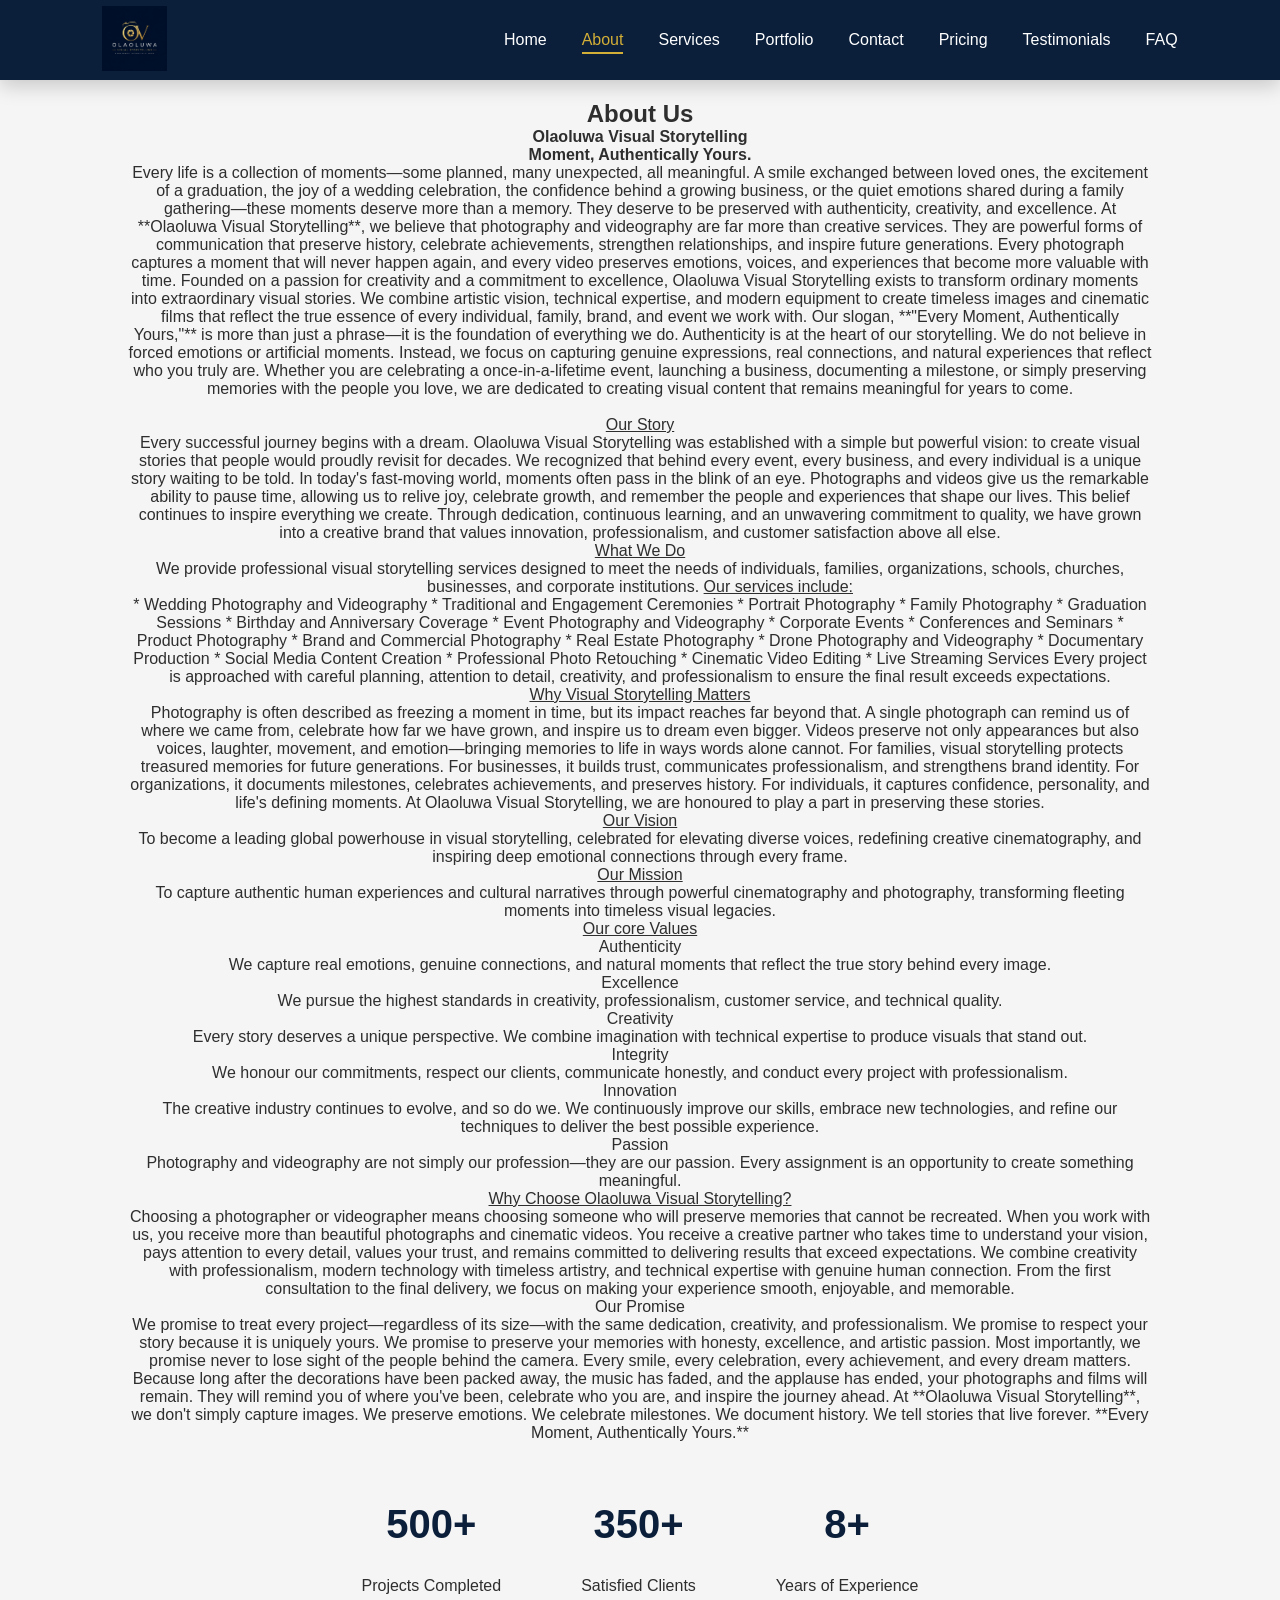
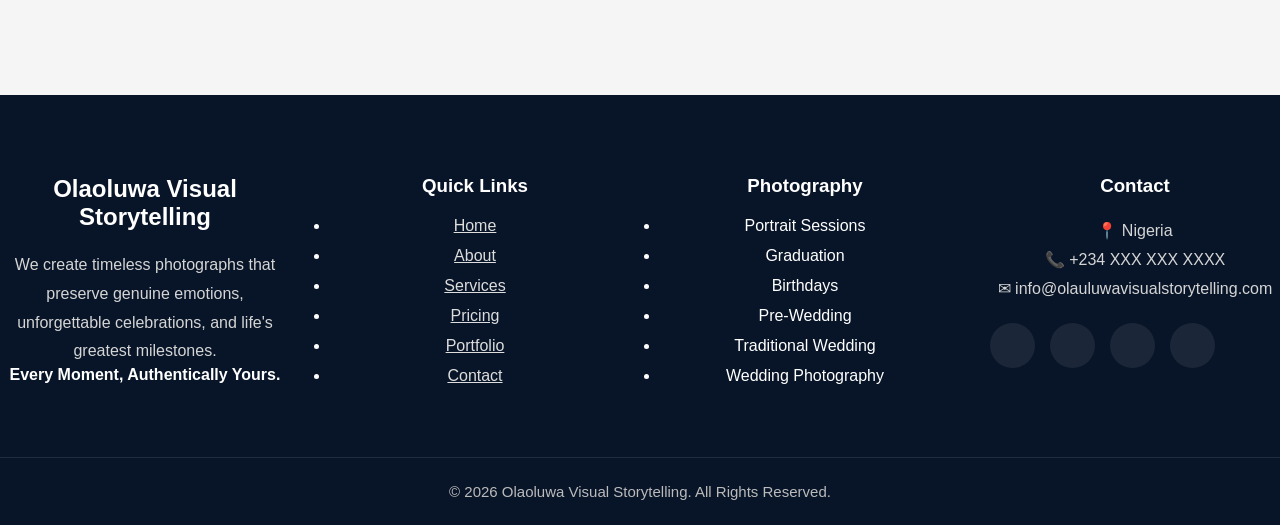
==== about.html @ 1d3e7df7 "Initial commit" ====
<!DOCTYPE html>
<html lang="en">
<head>
    <meta charset="UTF-8">
    <meta name="viewport" content="width=device-width, initial-scale=1.0">
    <link rel="stylesheet" href="style.css">

<script src="script.js" defer></script>
    <title>Document</title>
</head>
<body>
<header>
    <nav class="navbar">

        <a href="index.html" class="logo">
            <img src="Gallery/Olaoluwa Visual Stroytelling Logo.png" alt="Olaoluwa Visual Storytelling">
        </a>

        <ul class="nav-menu">
            <li><a href="index.html" >Home</a></li>
            <li><a href="about.html" class="active">About</a></li>
            <li><a href="services.html">Services</a></li>
            <li><a href="portfolio.html">Portfolio</a></li>
            <li><a href="contact.html">Contact</a></li>
            <li><a href="pricing.html">Pricing</a></li>
<li><a href="testimonials.html">Testimonials</a></li>
<li><a href="faq.html">FAQ</a></li>
        </ul>

        <div class="hamburger">
            <span></span>
            <span></span>
            <span></span>
        </div>

    </nav>
</header>
<section class="section">

<h1>About Us</h1>

<p>
<strong>Olaoluwa Visual Storytelling</strong><br>

<strong> Moment, Authentically Yours.</strong><br>

Every life is a collection of moments—some planned, many unexpected, all meaningful. A smile exchanged between loved ones, the excitement of a graduation, the joy of a wedding celebration, the confidence behind a growing business, or the quiet emotions shared during a family gathering—these moments deserve more than a memory. They deserve to be preserved with authenticity, creativity, and excellence.

At **Olaoluwa Visual Storytelling**, we believe that photography and videography are far more than creative services. They are powerful forms of communication that preserve history, celebrate achievements, strengthen relationships, and inspire future generations. Every photograph captures a moment that will never happen again, and every video preserves emotions, voices, and experiences that become more valuable with time.

Founded on a passion for creativity and a commitment to excellence, Olaoluwa Visual Storytelling exists to transform ordinary moments into extraordinary visual stories. We combine artistic vision, technical expertise, and modern equipment to create timeless images and cinematic films that reflect the true essence of every individual, family, brand, and event we work with.

Our slogan, **"Every Moment, Authentically Yours,"** is more than just a phrase—it is the foundation of everything we do. Authenticity is at the heart of our storytelling. We do not believe in forced emotions or artificial moments. Instead, we focus on capturing genuine expressions, real connections, and natural experiences that reflect who you truly are.

Whether you are celebrating a once-in-a-lifetime event, launching a business, documenting a milestone, or simply preserving memories with the people you love, we are dedicated to creating visual content that remains meaningful for years to come.<br>
<br>
<bold><u>Our Story</u></bold><br>

Every successful journey begins with a dream.

Olaoluwa Visual Storytelling was established with a simple but powerful vision: to create visual stories that people would proudly revisit for decades. We recognized that behind every event, every business, and every individual is a unique story waiting to be told.

In today's fast-moving world, moments often pass in the blink of an eye. Photographs and videos give us the remarkable ability to pause time, allowing us to relive joy, celebrate growth, and remember the people and experiences that shape our lives.

This belief continues to inspire everything we create.

Through dedication, continuous learning, and an unwavering commitment to quality, we have grown into a creative brand that values innovation, professionalism, and customer satisfaction above all else.
<br>

<bold><u>What We Do</u></bold><br>

We provide professional visual storytelling services designed to meet the needs of individuals, families, organizations, schools, churches, businesses, and corporate institutions.

<u>Our services include:</u><br>

* Wedding Photography and Videography
* Traditional and Engagement Ceremonies
* Portrait Photography
* Family Photography
* Graduation Sessions
* Birthday and Anniversary Coverage
* Event Photography and Videography
* Corporate Events
* Conferences and Seminars
* Product Photography
* Brand and Commercial Photography
* Real Estate Photography
* Drone Photography and Videography
* Documentary Production
* Social Media Content Creation
* Professional Photo Retouching
* Cinematic Video Editing
* Live Streaming Services

Every project is approached with careful planning, attention to detail, creativity, and professionalism to ensure the final result exceeds expectations.
<br>

<bold><u> Why Visual Storytelling Matters</u></bold><br>

Photography is often described as freezing a moment in time, but its impact reaches far beyond that.

A single photograph can remind us of where we came from, celebrate how far we have grown, and inspire us to dream even bigger. Videos preserve not only appearances but also voices, laughter, movement, and emotion—bringing memories to life in ways words alone cannot.

For families, visual storytelling protects treasured memories for future generations.

For businesses, it builds trust, communicates professionalism, and strengthens brand identity.

For organizations, it documents milestones, celebrates achievements, and preserves history.

For individuals, it captures confidence, personality, and life's defining moments.

At Olaoluwa Visual Storytelling, we are honoured to play a part in preserving these stories.
<br>

<bold><u> Our Vision</u></bold><br>

To become a leading global powerhouse in visual storytelling, celebrated for elevating diverse voices, redefining creative cinematography, and inspiring deep emotional connections through every frame.
<br>
<bold><u> Our Mission</u></bold><br>

To capture authentic human experiences and cultural narratives through powerful cinematography and photography, transforming fleeting moments into timeless visual legacies.
<br>
<bold><u>Our core Values</u></bold><br>

Authenticity<br>

We capture real emotions, genuine connections, and natural moments that reflect the true story behind every image.
<br>
Excellence
<br>
We pursue the highest standards in creativity, professionalism, customer service, and technical quality.
<br>
Creativity
<br>
Every story deserves a unique perspective. We combine imagination with technical expertise to produce visuals that stand out.
<br>
Integrity
<br>
We honour our commitments, respect our clients, communicate honestly, and conduct every project with professionalism.
<br>
Innovation
<br>
The creative industry continues to evolve, and so do we. We continuously improve our skills, embrace new technologies, and refine our techniques to deliver the best possible experience.
<br>
Passion
<br>
Photography and videography are not simply our profession—they are our passion. Every assignment is an opportunity to create something meaningful.
<br>


<bold><u>Why Choose Olaoluwa Visual Storytelling?</u></bold><br>

Choosing a photographer or videographer means choosing someone who will preserve memories that cannot be recreated.

When you work with us, you receive more than beautiful photographs and cinematic videos.

You receive a creative partner who takes time to understand your vision, pays attention to every detail, values your trust, and remains committed to delivering results that exceed expectations.

We combine creativity with professionalism, modern technology with timeless artistry, and technical expertise with genuine human connection.

From the first consultation to the final delivery, we focus on making your experience smooth, enjoyable, and memorable.
<br>

<bold>Our Promise</bold><br>

We promise to treat every project—regardless of its size—with the same dedication, creativity, and professionalism.

We promise to respect your story because it is uniquely yours.

We promise to preserve your memories with honesty, excellence, and artistic passion.

Most importantly, we promise never to lose sight of the people behind the camera. Every smile, every celebration, every achievement, and every dream matters.

Because long after the decorations have been packed away, the music has faded, and the applause has ended, your photographs and films will remain.

They will remind you of where you've been, celebrate who you are, and inspire the journey ahead.

At **Olaoluwa Visual Storytelling**, we don't simply capture images.

We preserve emotions.

We celebrate milestones.

We document history.

We tell stories that live forever.

**Every Moment, Authentically Yours.**
</p>

<div class="stats">

<div>
<h2>500+</h2>
<p>Projects Completed</p>
</div>

<div>
<h2>350+</h2>
<p>Satisfied Clients</p>
</div>

<div>
<h2>8+</h2>
<p>Years of Experience</p>
</div>

</div>
</section>
<footer>

        <div class="container footer-grid">

            <div class="footer-about">

                <h2>Olaoluwa Visual Storytelling</h2>

                <p>

                    We create timeless photographs that preserve genuine
                    emotions, unforgettable celebrations, and life's
                    greatest milestones.

                </p>

                <h4>
                    Every Moment, Authentically Yours.
                </h4>

            </div>





            <div class="footer-links">

                <h3>Quick Links</h3>

                <ul>

                    <li><a href="index.html">Home</a></li>

                    <li><a href="about.html">About</a></li>

                    <li><a href="services.html">Services</a></li>

                    <li><a href="pricing.html">Pricing</a></li>

                    <li><a href="portfolio.html">Portfolio</a></li>

                    <li><a href="contact.html">Contact</a></li>

                </ul>

            </div>





            <div class="footer-services">

                <h3>Photography</h3>

                <ul>

                    <li>Portrait Sessions</li>

                    <li>Graduation</li>

                    <li>Birthdays</li>

                    <li>Pre-Wedding</li>

                    <li>Traditional Wedding</li>

                    <li>Wedding Photography</li>

                </ul>

            </div>





            <div class="footer-contact">

                <h3>Contact</h3>

                <p>📍 Nigeria</p>

                <p>📞 +234 XXX XXX XXXX</p>

                <p>✉ info@olauluwavisualstorytelling.com</p>

                <div class="social-icons">

                    <a href="#">
                        <i class="fab fa-facebook-f"></i>
                    </a>

                    <a href="#">
                        <i class="fab fa-instagram"></i>
                    </a>

                    <a href="#">
                        <i class="fab fa-x-twitter"></i>
                    </a>

                    <a href="#">
                        <i class="fab fa-youtube"></i>
                    </a>

                </div>

            </div>

        </div>





        <div class="copyright">

            <p>

                © 2026 Olaoluwa Visual Storytelling.
                All Rights Reserved.

            </p>

        </div>

    </footer>

</body>
</html>
---- style.css ----
*{
margin:0;
padding:0;
box-sizing:border-box;
font-family:'Poppins',sans-serif;
}

html{
scroll-behavior:smooth;
}

body{
background:#F5F5F5;
color:#2E2E2E;
}

.navbar{
    position:fixed;
    top:0;
    left:0;
    width:100%;
    height:80px;
    background:#0B1F3A;
    display:flex;
    justify-content:space-between;
    align-items:center;
    padding:0 8%;
    z-index:1000;
    box-shadow:0 5px 20px rgba(0,0,0,.2);
}
.pricing-categories{

    padding:100px 0;

    background:#F5F5F5;

}

.category-grid{

    display:grid;

    grid-template-columns:repeat(auto-fit,minmax(320px,1fr));

    gap:35px;

}

.category-card{

    background:#fff;

    border-radius:15px;

    overflow:hidden;

    box-shadow:0 10px 30px rgba(0,0,0,.08);

    transition:.4s;

    text-align:center;

}

.category-card:hover{

    transform:translateY(-10px);

}

.category-card img{

    width:100%;

    height:250px;

    object-fit:cover;

}

.category-card h3{

    margin:25px 0 15px;

    color:#0B1F3A;

    font-size:28px;

}

.category-card p{

    padding:0 25px;

    color:#666;

    line-height:1.8;

}

.category-card .btn{

    display:inline-block;

    margin:30px 0;

    padding:14px 35px;

    background:#D4AF37;

    color:#0B1F3A;

    border-radius:40px;

    text-decoration:none;

    font-weight:600;

    transition:.3s;

}

.category-card .btn:hover{

    background:#0B1F3A;

    color:#fff;

}

.logo img{
    height:60px;
}

.nav-menu{
    display:flex;
    list-style:none;
    gap:35px;
}

.nav-menu li{
    list-style:none;
}

.nav-menu a{
    color:#fff;
    text-decoration:none;
    font-size:16px;
    font-weight:500;
    transition:.3s;
    position:relative;
}

.nav-menu a:hover,
.nav-menu a.active{
    color:#D4AF37;
}

.nav-menu a::after{
    content:"";
    position:absolute;
    left:0;
    bottom:-6px;
    width:0;
    height:2px;
    background:#D4AF37;
    transition:.3s;
}

.nav-menu a:hover::after,
.nav-menu a.active::after{
    width:100%;
}

/* Hamburger */

.hamburger{
    display:none;
    flex-direction:column;
    cursor:pointer;
}

.hamburger span{
    width:28px;
    height:3px;
    background:#fff;
    margin:4px;
    transition:.3s;
}


@media(max-width:768px){

.navbar{
    padding:0 20px;
}

.hamburger{
    display:flex;
}

.nav-menu{
    position:absolute;
    top:80px;
    left:-100%;
    width:100%;
    background:#0B1F3A;
    flex-direction:column;
    text-align:center;
    transition:.4s;
    gap:0;
}

.nav-menu li{
    padding:20px 0;
    border-top:1px solid rgba(255,255,255,.1);
}

.nav-menu.active{
    left:0;
}

}
.logo img{
height:65px;
}

.nav-links{
display:flex;
list-style:none;
}

.nav-links li{
margin-left:30px;
}

.nav-links a{
color:white;
text-decoration:none;
font-weight:500;
transition:.4s;
}

.nav-links a:hover{
color:#D4AF37;
}

.hero{
height:100vh;
background:url(images/hero.jpg) center/cover;
display:flex;
justify-content:center;
align-items:center;
position:relative;
}

.overlay{
position:absolute;
width:100%;
height:100%;
background:rgba(11,31,58,.75);
}

.hero-content{
position:relative;
text-align:center;
color:white;
}

.hero h1{
font-size:65px;
margin:20px 0;
}

.hero p{
font-size:22px;
margin-bottom:35px;
color:#E8C766;
}

.btn{
padding:15px 35px;
background:#D4AF37;
color:#0B1F3A;
text-decoration:none;
font-weight:bold;
border-radius:50px;
transition:.4s;
}

.btn:hover{
background:#E8C766;
}

.section{
padding:100px 10%;
text-align:center;
}

.section h2{
font-size:40px;
color:#0B1F3A;
margin-bottom:30px;
}

.stats{
display:flex;
justify-content:center;
gap:80px;
margin-top:60px;
}

.counter{
font-size:55px;
color:#D4AF37;
}

.cards{
display:grid;
grid-template-columns:repeat(auto-fit,minmax(250px,1fr));
gap:30px;
margin-top:50px;
}

.card{
background:white;
padding:40px;
border-radius:12px;
box-shadow:0 5px 15px rgba(0,0,0,.1);
transition:.4s;
}

.card:hover{
transform:translateY(-10px);
}

.card i{
font-size:50px;
color:#D4AF37;
margin-bottom:20px;
}

.gallery{
display:grid;
grid-template-columns:repeat(auto-fit,minmax(280px,1fr));
gap:20px;
margin-top:50px;
}

.gallery img{
width:100%;
height:300px;
object-fit:cover;
border-radius:12px;
transition:.5s;
}

.gallery img:hover{
transform:scale(1.05);
}

.testimonial-box{
background:white;
padding:40px;
border-left:8px solid #D4AF37;
max-width:700px;
margin:auto;
}

form{
display:flex;
flex-direction:column;
gap:20px;
max-width:700px;
margin:auto;
}

input,textarea{
padding:15px;
border:none;
border-radius:8px;
}

button{
padding:15px;
background:#0B1F3A;
color:white;
border:none;
cursor:pointer;
font-size:18px;
}

button:hover{
background:#D4AF37;
color:#0B1F3A;
}

footer{
background:#111111;
color:white;
padding:30px;
text-align:center;
}

.menu-btn{
display:none;
color:white;
font-size:30px;
}

@media(max-width:768px){

.nav-links{
display:none;
}

.menu-btn{
display:block;
}

.hero h1{
font-size:38px;
}

.stats{
flex-direction:column;
gap:30px;
}

}
footer{

    background:#081528;
    color:#fff;
    padding:80px 0 0;

}

.footer-grid{

    display:grid;
    grid-template-columns:repeat(auto-fit,minmax(250px,1fr));
    gap:40px;

}

.footer-grid h2,
.footer-grid h3{

    color:var(--gold);
    margin-bottom:20px;

}

.footer-grid p{

    color:#d5d5d5;
    line-height:1.8;

}

.footer-grid ul{

    padding:0;

}

.footer-grid ul li{

    margin-bottom:12px;

}

.footer-grid ul li a{

    color:#ddd;
    transition:.3s;

}

.footer-grid ul li a:hover{

    color:var(--gold);
    padding-left:8px;

}

.social-icons{

    display:flex;
    gap:15px;
    margin-top:20px;

}

.social-icons a{

    width:45px;
    height:45px;
    border-radius:50%;
    background:rgba(255,255,255,.08);
    display:flex;
    justify-content:center;
    align-items:center;
    color:#fff;
    font-size:18px;
    transition:.3s;

}

.social-icons a:hover{

    background:var(--gold);
    color:var(--navy);
    transform:translateY(-5px);

}

/*=========================================
    COPYRIGHT
==========================================*/

.copyright{

    margin-top:60px;
    padding:25px;
    text-align:center;
    border-top:1px solid rgba(255,255,255,.1);

}

.copyright p{

    color:#bbb;
    font-size:15px;

}

/*=========================================
    FADE ANIMATION
==========================================*/

@keyframes fadeUp{

    from{

        opacity:0;
        transform:translateY(40px);

    }

    to{

        opacity:1;
        transform:translateY(0);

    }

}

.photo-hero,
.intro,
.pricing-section,
.newsletter,
.cta{

    animation:fadeUp .8s ease;

}

/*=========================================
    RESPONSIVE
==========================================*/

@media(max-width:992px){

.hero-content h1{

    font-size:52px;

}

.section-title h2,
.intro h2{

    font-size:34px;

}

.newsletter-content{

    text-align:center;
    justify-content:center;

}

}

@media(max-width:768px){

.photo-hero{

    height:70vh;
    background-attachment:scroll;

}

.hero-content h1{

    font-size:40px;

}

.hero-content p{

    font-size:18px;

}

.section-title h2,
.intro h2{

    font-size:30px;

}

.pricing-grid{

    grid-template-columns:1fr;

}

.featured{

    transform:none;

}

.featured:hover{

    transform:translateY(-10px);

}

.newsletter-form{

    flex-direction:column;
    align-items:center;

}

.newsletter-form input{

    width:100%;

}

.newsletter-form button{

    width:100%;

}

.footer-grid{

    text-align:center;

}

.social-icons{

    justify-content:center;

}

.cta h2{

    font-size:34px;

}

}

@media(max-width:480px){

.hero-content h1{

    font-size:32px;

}

.hero-content p{

    font-size:16px;

}

.hero-btn{

    padding:14px 30px;
    font-size:15px;

}

.pricing-card{

    padding:30px 20px;

}

.pricing-card h1{

    font-size:40px;

}

.pricing-card h3{

    font-size:24px;

}

.newsletter-content h2{

    font-size:30px;

}

}
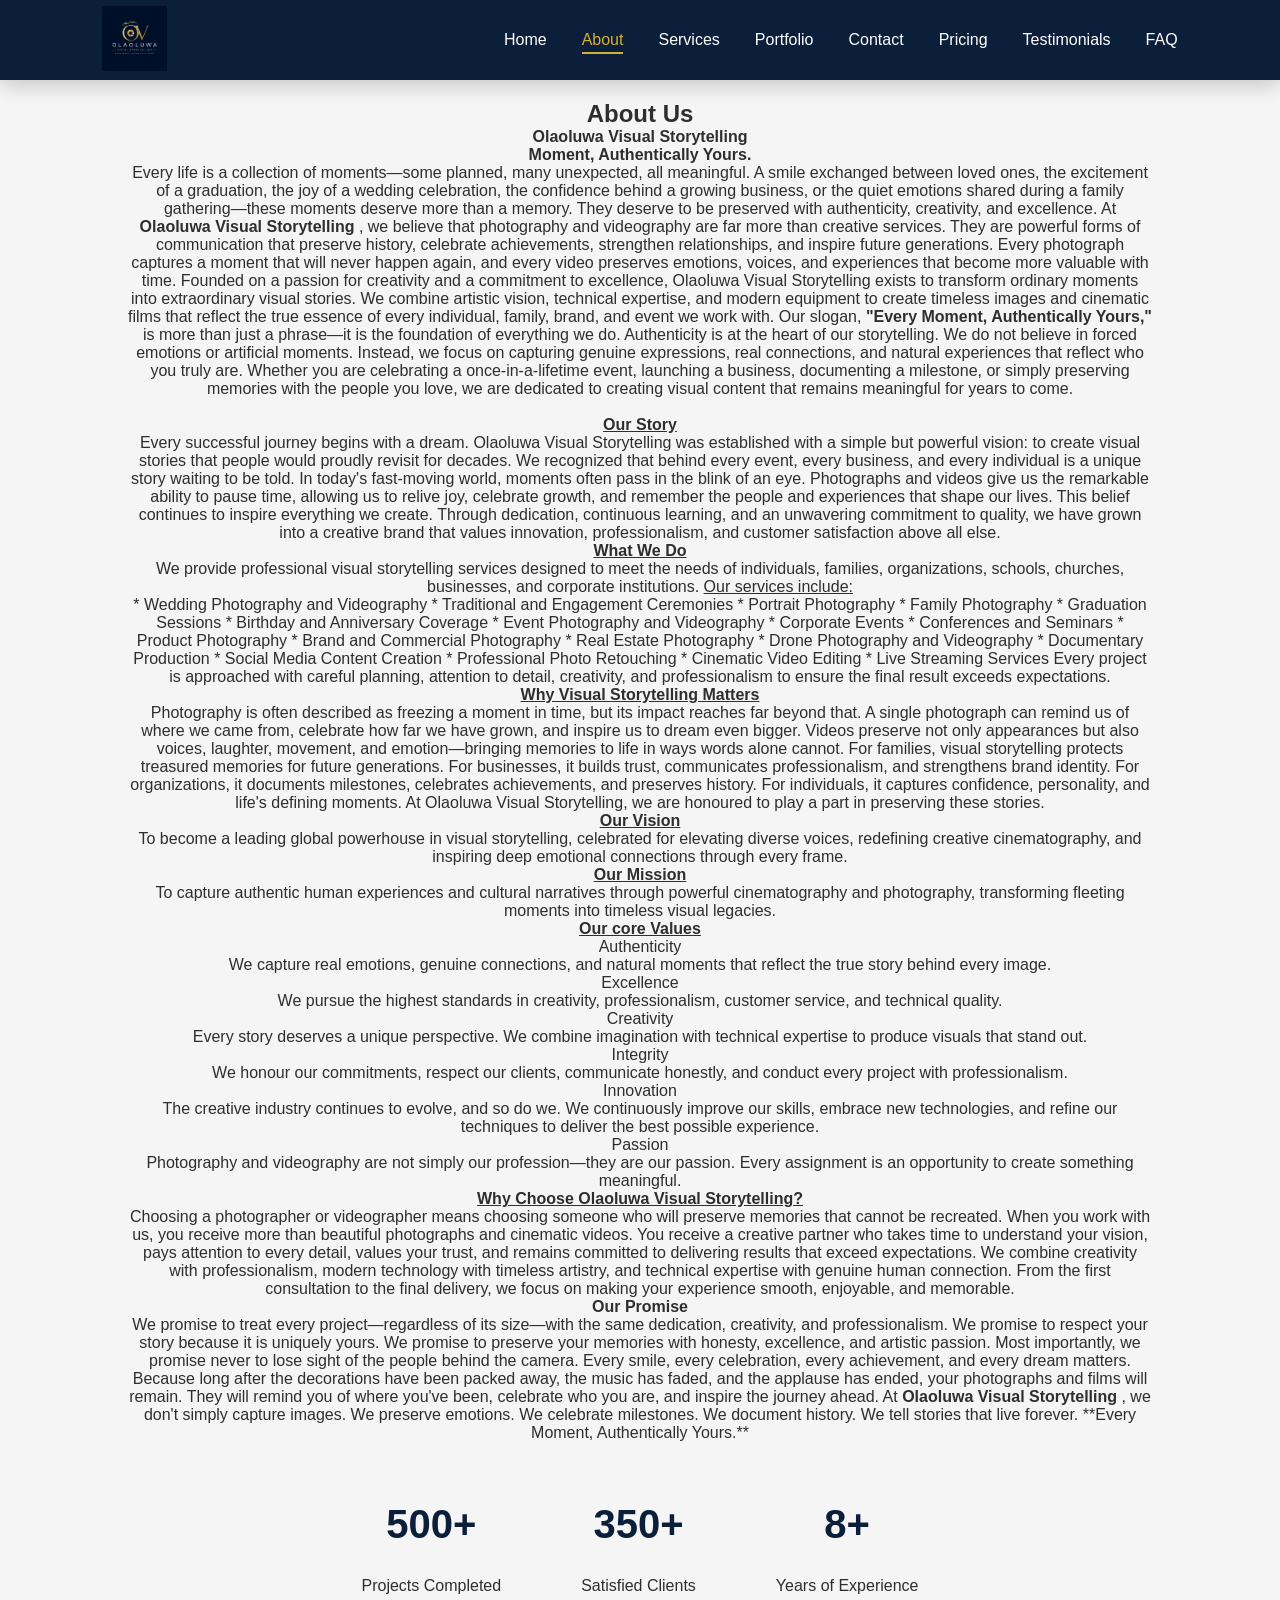
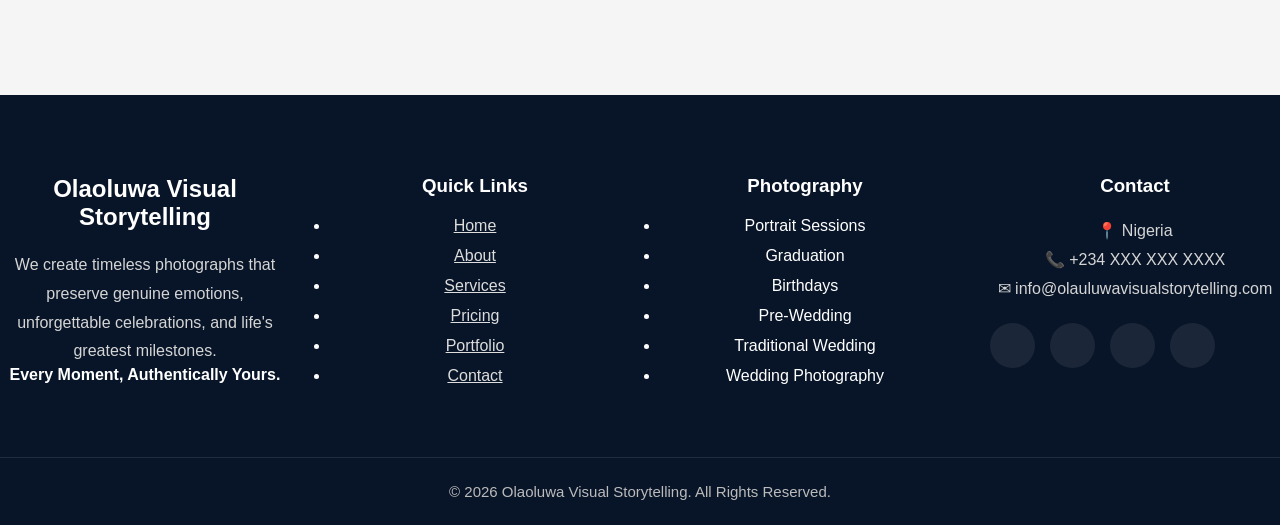
==== commit 1089edd2: "Update about.html" ====
--- a/about.html
+++ b/about.html
@@ -1,62 +1,112 @@
 <!DOCTYPE html>
 <html lang="en">
-<head>
-    <meta charset="UTF-8">
-    <meta name="viewport" content="width=device-width, initial-scale=1.0">
-    <link rel="stylesheet" href="style.css">
-
-<script src="script.js" defer></script>
-    <title>Document</title>
-</head>
-<body>
-<header>
-    <nav class="navbar">
-
-        <a href="index.html" class="logo">
-            <img src="Gallery/Olaoluwa Visual Stroytelling Logo.png" alt="Olaoluwa Visual Storytelling">
-        </a>
-
-        <ul class="nav-menu">
-            <li><a href="index.html" >Home</a></li>
-            <li><a href="about.html" class="active">About</a></li>
-            <li><a href="services.html">Services</a></li>
-            <li><a href="portfolio.html">Portfolio</a></li>
-            <li><a href="contact.html">Contact</a></li>
-            <li><a href="pricing.html">Pricing</a></li>
-<li><a href="testimonials.html">Testimonials</a></li>
-<li><a href="faq.html">FAQ</a></li>
-        </ul>
-
-        <div class="hamburger">
-            <span></span>
-            <span></span>
-            <span></span>
-        </div>
-
-    </nav>
-</header>
-<section class="section">
-
-<h1>About Us</h1>
-
-<p>
-<strong>Olaoluwa Visual Storytelling</strong><br>
-
-<strong> Moment, Authentically Yours.</strong><br>
-
-Every life is a collection of moments—some planned, many unexpected, all meaningful. A smile exchanged between loved ones, the excitement of a graduation, the joy of a wedding celebration, the confidence behind a growing business, or the quiet emotions shared during a family gathering—these moments deserve more than a memory. They deserve to be preserved with authenticity, creativity, and excellence.
-
-At **Olaoluwa Visual Storytelling**, we believe that photography and videography are far more than creative services. They are powerful forms of communication that preserve history, celebrate achievements, strengthen relationships, and inspire future generations. Every photograph captures a moment that will never happen again, and every video preserves emotions, voices, and experiences that become more valuable with time.
+ <head>
+  <meta charset="utf-8"/>
+  <meta content="width=device-width, initial-scale=1.0" name="viewport"/>
+  <link href="style.css" rel="stylesheet"/>
+  <script defer="" src="script.js">
+  </script>
+  <title>
+   About | Olaoluwa Visual Storytelling
+  </title>
+ </head>
+ <body>
+  <header>
+   <nav class="navbar">
+    <a class="logo" href="index.html">
+     <img alt="Olaoluwa Visual Storytelling" src="Gallery/Olaoluwa Visual Stroytelling Logo.png"/>
+    </a>
+    <ul class="nav-menu">
+     <li>
+      <a href="index.html">
+       Home
+      </a>
+     </li>
+     <li>
+      <a class="active" href="about.html">
+       About
+      </a>
+     </li>
+     <li>
+      <a href="services.html">
+       Services
+      </a>
+     </li>
+     <li>
+      <a href="portfolio.html">
+       Portfolio
+      </a>
+     </li>
+     <li>
+      <a href="contact.html">
+       Contact
+      </a>
+     </li>
+     <li>
+      <a href="pricing.html">
+       Pricing
+      </a>
+     </li>
+     <li>
+      <a href="testimonials.html">
+       Testimonials
+      </a>
+     </li>
+     <li>
+      <a href="faq.html">
+       FAQ
+      </a>
+     </li>
+    </ul>
+    <div class="hamburger">
+     <span>
+     </span>
+     <span>
+     </span>
+     <span>
+     </span>
+    </div>
+   </nav>
+  </header>
+  <section class="section">
+   <h1>
+    About Us
+   </h1>
+   <p>
+    <strong>
+     Olaoluwa Visual Storytelling
+    </strong>
+    <br/>
+    <strong>
+     Moment, Authentically Yours.
+    </strong>
+    <br/>
+    Every life is a collection of moments&mdash;some planned, many unexpected, all meaningful. A smile exchanged between loved ones, the excitement of a graduation, the joy of a wedding celebration, the confidence behind a growing business, or the quiet emotions shared during a family gathering&mdash;these moments deserve more than a memory. They deserve to be preserved with authenticity, creativity, and excellence.
+
+At
+    <strong>
+     Olaoluwa Visual Storytelling
+    </strong>
+    , we believe that photography and videography are far more than creative services. They are powerful forms of communication that preserve history, celebrate achievements, strengthen relationships, and inspire future generations. Every photograph captures a moment that will never happen again, and every video preserves emotions, voices, and experiences that become more valuable with time.
 
 Founded on a passion for creativity and a commitment to excellence, Olaoluwa Visual Storytelling exists to transform ordinary moments into extraordinary visual stories. We combine artistic vision, technical expertise, and modern equipment to create timeless images and cinematic films that reflect the true essence of every individual, family, brand, and event we work with.
 
-Our slogan, **"Every Moment, Authentically Yours,"** is more than just a phrase—it is the foundation of everything we do. Authenticity is at the heart of our storytelling. We do not believe in forced emotions or artificial moments. Instead, we focus on capturing genuine expressions, real connections, and natural experiences that reflect who you truly are.
-
-Whether you are celebrating a once-in-a-lifetime event, launching a business, documenting a milestone, or simply preserving memories with the people you love, we are dedicated to creating visual content that remains meaningful for years to come.<br>
-<br>
-<bold><u>Our Story</u></bold><br>
-
-Every successful journey begins with a dream.
+Our slogan,
+    <strong>
+     "Every Moment, Authentically Yours,"
+    </strong>
+    is more than just a phrase&mdash;it is the foundation of everything we do. Authenticity is at the heart of our storytelling. We do not believe in forced emotions or artificial moments. Instead, we focus on capturing genuine expressions, real connections, and natural experiences that reflect who you truly are.
+
+Whether you are celebrating a once-in-a-lifetime event, launching a business, documenting a milestone, or simply preserving memories with the people you love, we are dedicated to creating visual content that remains meaningful for years to come.
+    <br/>
+    <br/>
+    <strong>
+     <u>
+      Our Story
+     </u>
+    </strong>
+    <br/>
+    Every successful journey begins with a dream.
 
 Olaoluwa Visual Storytelling was established with a simple but powerful vision: to create visual stories that people would proudly revisit for decades. We recognized that behind every event, every business, and every individual is a unique story waiting to be told.
 
@@ -65,15 +115,19 @@
 This belief continues to inspire everything we create.
 
 Through dedication, continuous learning, and an unwavering commitment to quality, we have grown into a creative brand that values innovation, professionalism, and customer satisfaction above all else.
-<br>
-
-<bold><u>What We Do</u></bold><br>
-
-We provide professional visual storytelling services designed to meet the needs of individuals, families, organizations, schools, churches, businesses, and corporate institutions.
-
-<u>Our services include:</u><br>
-
-* Wedding Photography and Videography
+    <br/>
+    <strong>
+     <u>
+      What We Do
+     </u>
+    </strong>
+    <br/>
+    We provide professional visual storytelling services designed to meet the needs of individuals, families, organizations, schools, churches, businesses, and corporate institutions.
+    <u>
+     Our services include:
+    </u>
+    <br/>
+    * Wedding Photography and Videography
 * Traditional and Engagement Ceremonies
 * Portrait Photography
 * Family Photography
@@ -93,13 +147,16 @@
 * Live Streaming Services
 
 Every project is approached with careful planning, attention to detail, creativity, and professionalism to ensure the final result exceeds expectations.
-<br>
-
-<bold><u> Why Visual Storytelling Matters</u></bold><br>
-
-Photography is often described as freezing a moment in time, but its impact reaches far beyond that.
-
-A single photograph can remind us of where we came from, celebrate how far we have grown, and inspire us to dream even bigger. Videos preserve not only appearances but also voices, laughter, movement, and emotion—bringing memories to life in ways words alone cannot.
+    <br/>
+    <strong>
+     <u>
+      Why Visual Storytelling Matters
+     </u>
+    </strong>
+    <br/>
+    Photography is often described as freezing a moment in time, but its impact reaches far beyond that.
+
+A single photograph can remind us of where we came from, celebrate how far we have grown, and inspire us to dream even bigger. Videos preserve not only appearances but also voices, laughter, movement, and emotion&mdash;bringing memories to life in ways words alone cannot.
 
 For families, visual storytelling protects treasured memories for future generations.
 
@@ -110,47 +167,60 @@
 For individuals, it captures confidence, personality, and life's defining moments.
 
 At Olaoluwa Visual Storytelling, we are honoured to play a part in preserving these stories.
-<br>
-
-<bold><u> Our Vision</u></bold><br>
-
-To become a leading global powerhouse in visual storytelling, celebrated for elevating diverse voices, redefining creative cinematography, and inspiring deep emotional connections through every frame.
-<br>
-<bold><u> Our Mission</u></bold><br>
-
-To capture authentic human experiences and cultural narratives through powerful cinematography and photography, transforming fleeting moments into timeless visual legacies.
-<br>
-<bold><u>Our core Values</u></bold><br>
-
-Authenticity<br>
-
-We capture real emotions, genuine connections, and natural moments that reflect the true story behind every image.
-<br>
-Excellence
-<br>
-We pursue the highest standards in creativity, professionalism, customer service, and technical quality.
-<br>
-Creativity
-<br>
-Every story deserves a unique perspective. We combine imagination with technical expertise to produce visuals that stand out.
-<br>
-Integrity
-<br>
-We honour our commitments, respect our clients, communicate honestly, and conduct every project with professionalism.
-<br>
-Innovation
-<br>
-The creative industry continues to evolve, and so do we. We continuously improve our skills, embrace new technologies, and refine our techniques to deliver the best possible experience.
-<br>
-Passion
-<br>
-Photography and videography are not simply our profession—they are our passion. Every assignment is an opportunity to create something meaningful.
-<br>
-
-
-<bold><u>Why Choose Olaoluwa Visual Storytelling?</u></bold><br>
-
-Choosing a photographer or videographer means choosing someone who will preserve memories that cannot be recreated.
+    <br/>
+    <strong>
+     <u>
+      Our Vision
+     </u>
+    </strong>
+    <br/>
+    To become a leading global powerhouse in visual storytelling, celebrated for elevating diverse voices, redefining creative cinematography, and inspiring deep emotional connections through every frame.
+    <br/>
+    <strong>
+     <u>
+      Our Mission
+     </u>
+    </strong>
+    <br/>
+    To capture authentic human experiences and cultural narratives through powerful cinematography and photography, transforming fleeting moments into timeless visual legacies.
+    <br/>
+    <strong>
+     <u>
+      Our core Values
+     </u>
+    </strong>
+    <br/>
+    Authenticity
+    <br/>
+    We capture real emotions, genuine connections, and natural moments that reflect the true story behind every image.
+    <br/>
+    Excellence
+    <br/>
+    We pursue the highest standards in creativity, professionalism, customer service, and technical quality.
+    <br/>
+    Creativity
+    <br/>
+    Every story deserves a unique perspective. We combine imagination with technical expertise to produce visuals that stand out.
+    <br/>
+    Integrity
+    <br/>
+    We honour our commitments, respect our clients, communicate honestly, and conduct every project with professionalism.
+    <br/>
+    Innovation
+    <br/>
+    The creative industry continues to evolve, and so do we. We continuously improve our skills, embrace new technologies, and refine our techniques to deliver the best possible experience.
+    <br/>
+    Passion
+    <br/>
+    Photography and videography are not simply our profession&mdash;they are our passion. Every assignment is an opportunity to create something meaningful.
+    <br/>
+    <strong>
+     <u>
+      Why Choose Olaoluwa Visual Storytelling?
+     </u>
+    </strong>
+    <br/>
+    Choosing a photographer or videographer means choosing someone who will preserve memories that cannot be recreated.
 
 When you work with us, you receive more than beautiful photographs and cinematic videos.
 
@@ -159,11 +229,12 @@
 We combine creativity with professionalism, modern technology with timeless artistry, and technical expertise with genuine human connection.
 
 From the first consultation to the final delivery, we focus on making your experience smooth, enjoyable, and memorable.
-<br>
-
-<bold>Our Promise</bold><br>
-
-We promise to treat every project—regardless of its size—with the same dedication, creativity, and professionalism.
+    <br/>
+    <strong>
+     Our Promise
+    </strong>
+    <br/>
+    We promise to treat every project&mdash;regardless of its size&mdash;with the same dedication, creativity, and professionalism.
 
 We promise to respect your story because it is uniquely yours.
 
@@ -175,7 +246,11 @@
 
 They will remind you of where you've been, celebrate who you are, and inspire the journey ahead.
 
-At **Olaoluwa Visual Storytelling**, we don't simply capture images.
+At
+    <strong>
+     Olaoluwa Visual Storytelling
+    </strong>
+    , we don't simply capture images.
 
 We preserve emotions.
 
@@ -186,155 +261,150 @@
 We tell stories that live forever.
 
 **Every Moment, Authentically Yours.**
-</p>
-
-<div class="stats">
-
-<div>
-<h2>500+</h2>
-<p>Projects Completed</p>
-</div>
-
-<div>
-<h2>350+</h2>
-<p>Satisfied Clients</p>
-</div>
-
-<div>
-<h2>8+</h2>
-<p>Years of Experience</p>
-</div>
-
-</div>
-</section>
-<footer>
-
-        <div class="container footer-grid">
-
-            <div class="footer-about">
-
-                <h2>Olaoluwa Visual Storytelling</h2>
-
-                <p>
-
-                    We create timeless photographs that preserve genuine
+   </p>
+   <div class="stats">
+    <div>
+     <h2>
+      500+
+     </h2>
+     <p>
+      Projects Completed
+     </p>
+    </div>
+    <div>
+     <h2>
+      350+
+     </h2>
+     <p>
+      Satisfied Clients
+     </p>
+    </div>
+    <div>
+     <h2>
+      8+
+     </h2>
+     <p>
+      Years of Experience
+     </p>
+    </div>
+   </div>
+  </section>
+  <footer>
+   <div class="container footer-grid">
+    <div class="footer-about">
+     <h2>
+      Olaoluwa Visual Storytelling
+     </h2>
+     <p>
+      We create timeless photographs that preserve genuine
                     emotions, unforgettable celebrations, and life's
                     greatest milestones.
-
-                </p>
-
-                <h4>
-                    Every Moment, Authentically Yours.
-                </h4>
-
-            </div>
-
-
-
-
-
-            <div class="footer-links">
-
-                <h3>Quick Links</h3>
-
-                <ul>
-
-                    <li><a href="index.html">Home</a></li>
-
-                    <li><a href="about.html">About</a></li>
-
-                    <li><a href="services.html">Services</a></li>
-
-                    <li><a href="pricing.html">Pricing</a></li>
-
-                    <li><a href="portfolio.html">Portfolio</a></li>
-
-                    <li><a href="contact.html">Contact</a></li>
-
-                </ul>
-
-            </div>
-
-
-
-
-
-            <div class="footer-services">
-
-                <h3>Photography</h3>
-
-                <ul>
-
-                    <li>Portrait Sessions</li>
-
-                    <li>Graduation</li>
-
-                    <li>Birthdays</li>
-
-                    <li>Pre-Wedding</li>
-
-                    <li>Traditional Wedding</li>
-
-                    <li>Wedding Photography</li>
-
-                </ul>
-
-            </div>
-
-
-
-
-
-            <div class="footer-contact">
-
-                <h3>Contact</h3>
-
-                <p>📍 Nigeria</p>
-
-                <p>📞 +234 XXX XXX XXXX</p>
-
-                <p>✉ info@olauluwavisualstorytelling.com</p>
-
-                <div class="social-icons">
-
-                    <a href="#">
-                        <i class="fab fa-facebook-f"></i>
-                    </a>
-
-                    <a href="#">
-                        <i class="fab fa-instagram"></i>
-                    </a>
-
-                    <a href="#">
-                        <i class="fab fa-x-twitter"></i>
-                    </a>
-
-                    <a href="#">
-                        <i class="fab fa-youtube"></i>
-                    </a>
-
-                </div>
-
-            </div>
-
-        </div>
-
-
-
-
-
-        <div class="copyright">
-
-            <p>
-
-                © 2026 Olaoluwa Visual Storytelling.
+     </p>
+     <h4>
+      Every Moment, Authentically Yours.
+     </h4>
+    </div>
+    <div class="footer-links">
+     <h3>
+      Quick Links
+     </h3>
+     <ul>
+      <li>
+       <a href="index.html">
+        Home
+       </a>
+      </li>
+      <li>
+       <a href="about.html">
+        About
+       </a>
+      </li>
+      <li>
+       <a href="services.html">
+        Services
+       </a>
+      </li>
+      <li>
+       <a href="pricing.html">
+        Pricing
+       </a>
+      </li>
+      <li>
+       <a href="portfolio.html">
+        Portfolio
+       </a>
+      </li>
+      <li>
+       <a href="contact.html">
+        Contact
+       </a>
+      </li>
+     </ul>
+    </div>
+    <div class="footer-services">
+     <h3>
+      Photography
+     </h3>
+     <ul>
+      <li>
+       Portrait Sessions
+      </li>
+      <li>
+       Graduation
+      </li>
+      <li>
+       Birthdays
+      </li>
+      <li>
+       Pre-Wedding
+      </li>
+      <li>
+       Traditional Wedding
+      </li>
+      <li>
+       Wedding Photography
+      </li>
+     </ul>
+    </div>
+    <div class="footer-contact">
+     <h3>
+      Contact
+     </h3>
+     <p>
+      📍 Nigeria
+     </p>
+     <p>
+      📞 +234 XXX XXX XXXX
+     </p>
+     <p>
+      ✉ info@olauluwavisualstorytelling.com
+     </p>
+     <div class="social-icons">
+      <a href="#">
+       <i class="fab fa-facebook-f">
+       </i>
+      </a>
+      <a href="#">
+       <i class="fab fa-instagram">
+       </i>
+      </a>
+      <a href="#">
+       <i class="fab fa-x-twitter">
+       </i>
+      </a>
+      <a href="#">
+       <i class="fab fa-youtube">
+       </i>
+      </a>
+     </div>
+    </div>
+   </div>
+   <div class="copyright">
+    <p>
+     &copy; 2026 Olaoluwa Visual Storytelling.
                 All Rights Reserved.
-
-            </p>
-
-        </div>
-
-    </footer>
-
-</body>
+    </p>
+   </div>
+  </footer>
+ </body>
 </html>
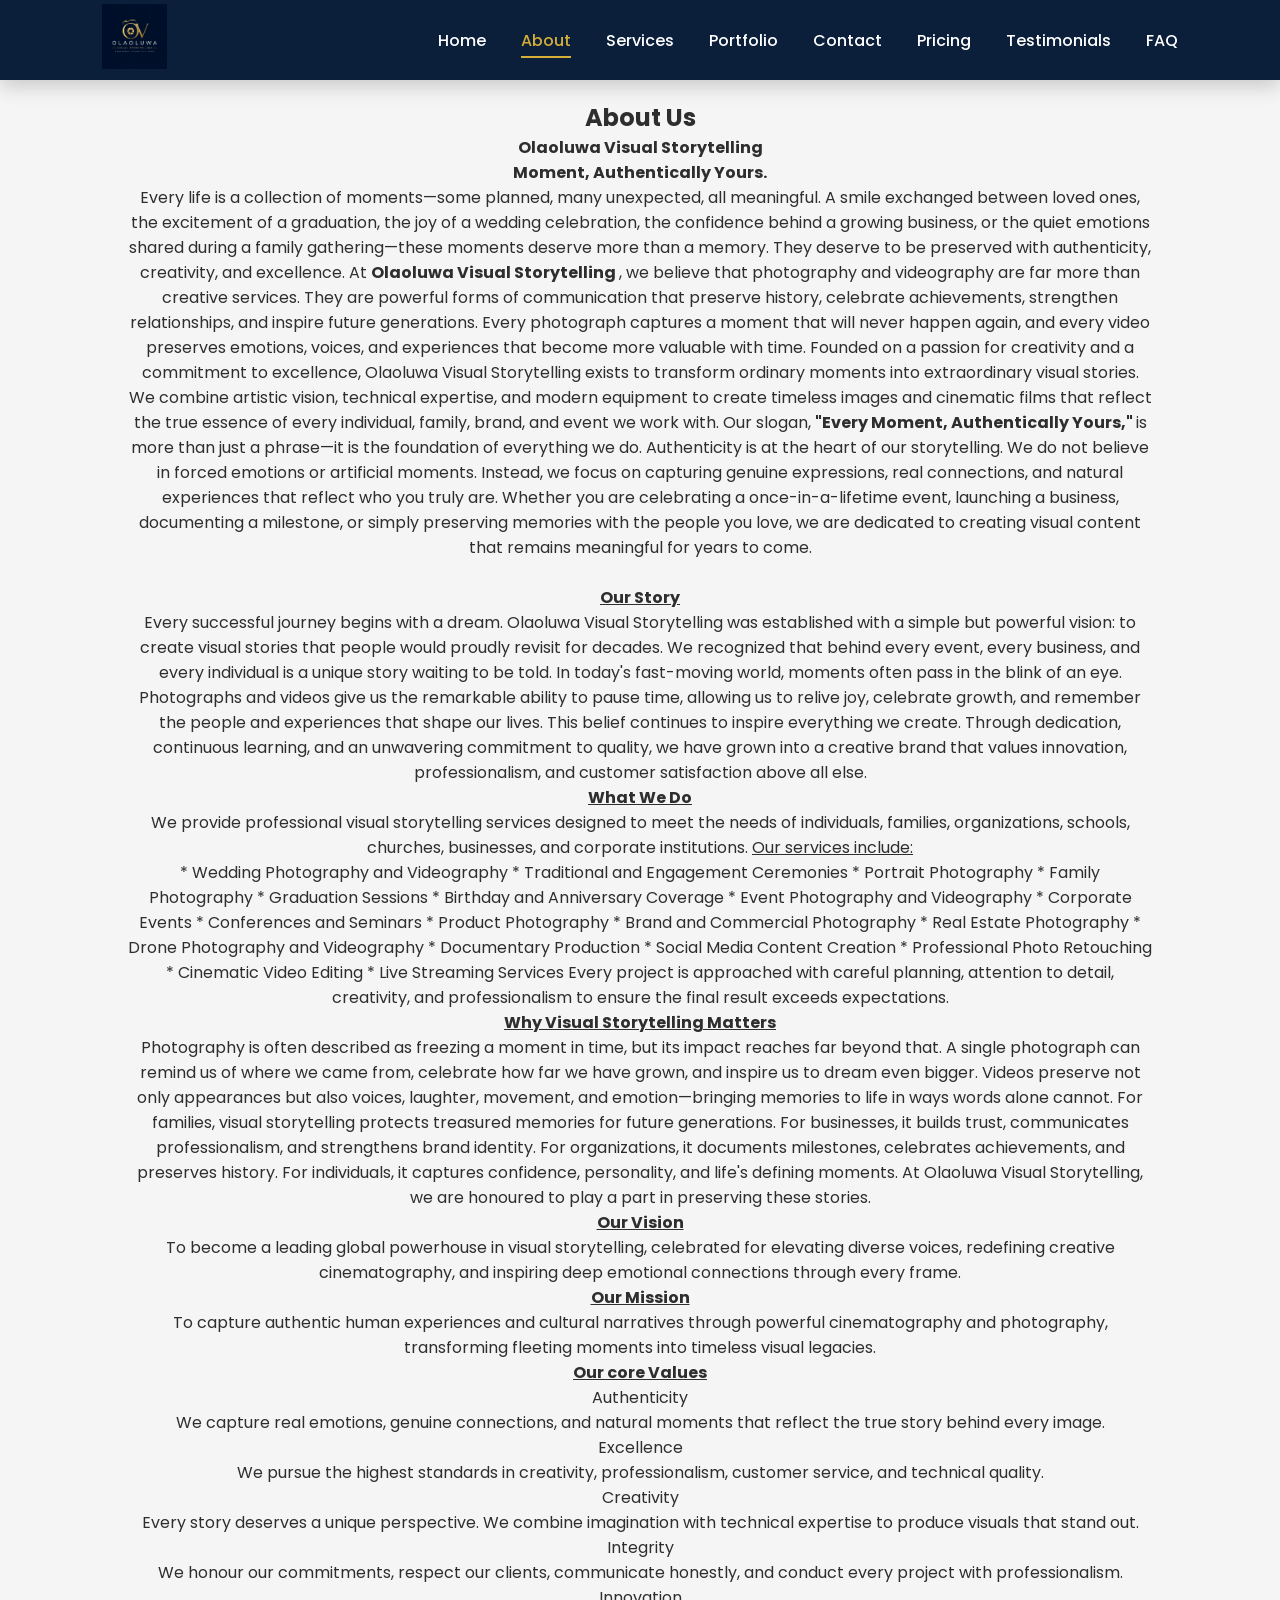
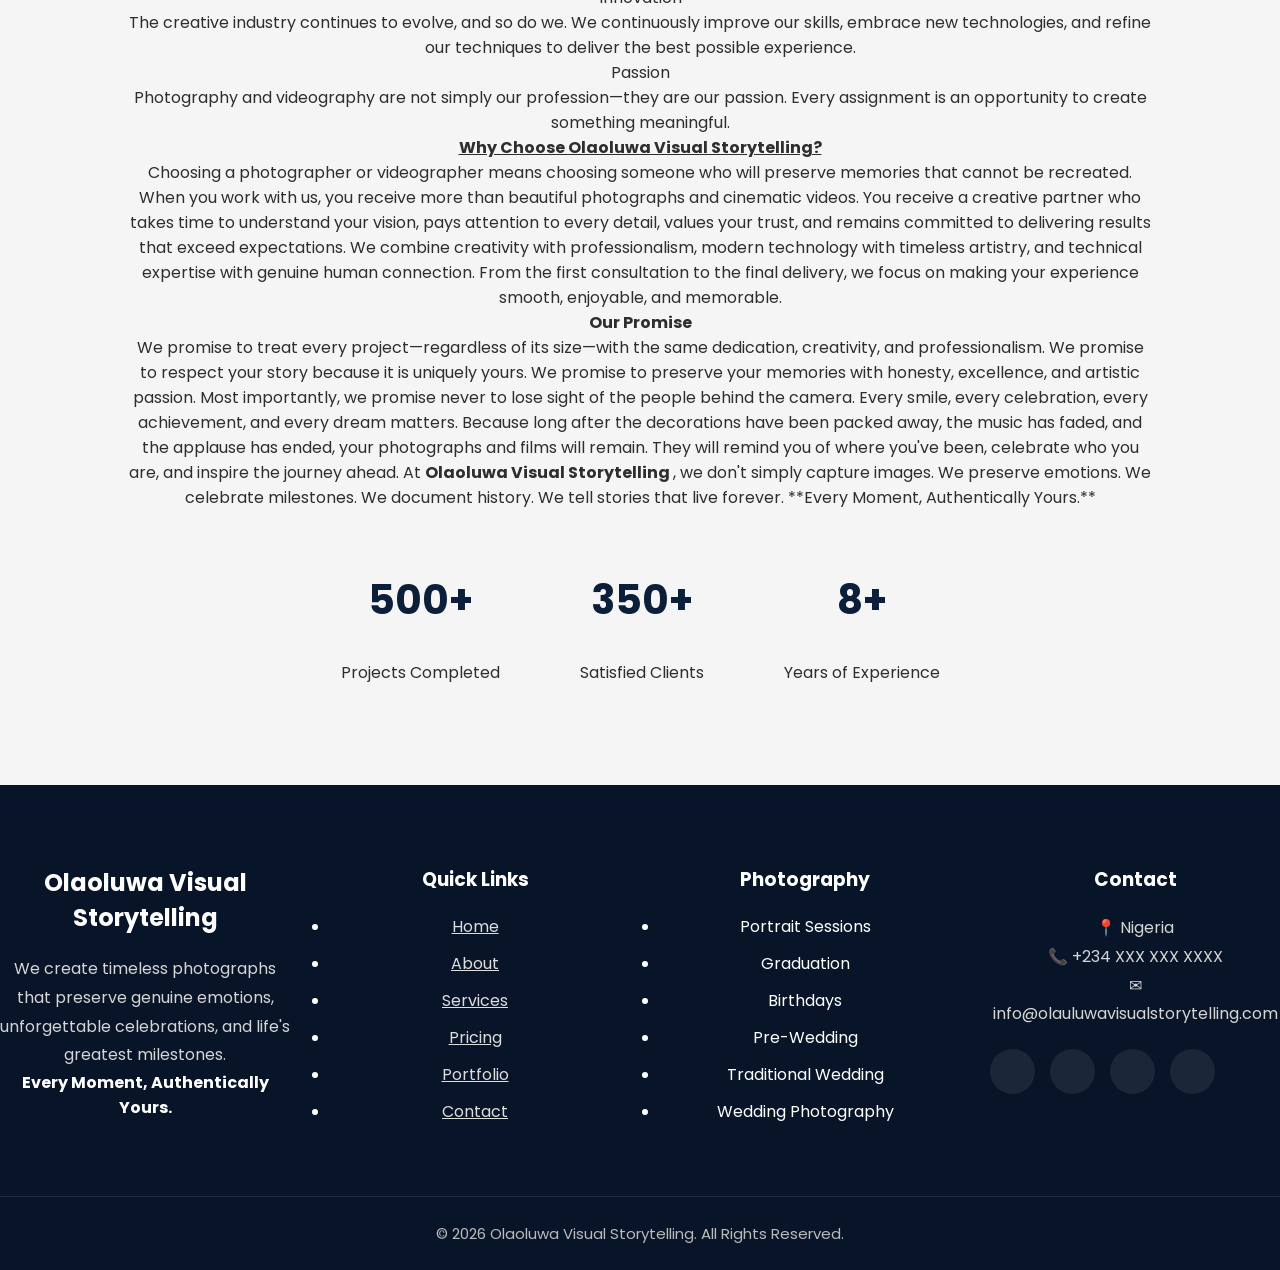
==== commit 0d564fbb: "Update" ====
--- a/about.html
+++ b/about.html
@@ -6,9 +6,9 @@
   <link href="style.css" rel="stylesheet"/>
   <script defer="" src="script.js">
   </script>
-  <title>
-   About | Olaoluwa Visual Storytelling
-  </title>
+  <title> About | Olaoluwa Visual Storytelling </title>
+  <link rel="icon" type="image/x-icon" href="Gallery/Olaoluwa Visual Storytelling Logo.png">
+  <link href="https://fonts.googleapis.com/css2?family=Poppins:wght@300;400;500;600;700&amp;display=swap" rel="stylesheet"/>
  </head>
  <body>
   <header>
@@ -18,38 +18,25 @@
     </a>
     <ul class="nav-menu">
      <li>
-      <a href="index.html">
-       Home
-      </a>
-     </li>
-     <li>
-      <a class="active" href="about.html">
-       About
-      </a>
-     </li>
-     <li>
-      <a href="services.html">
-       Services
-      </a>
-     </li>
-     <li>
-      <a href="portfolio.html">
-       Portfolio
-      </a>
-     </li>
-     <li>
-      <a href="contact.html">
-       Contact
-      </a>
-     </li>
-     <li>
-      <a href="pricing.html">
-       Pricing
-      </a>
-     </li>
-     <li>
-      <a href="testimonials.html">
-       Testimonials
+      <a href="index.html">Home</a>
+     </li>
+     <li>
+      <a class="active" href="about.html">About </a>
+     </li>
+     <li>
+      <a href="services.html">Services</a>
+     </li>
+     <li>
+      <a href="portfolio.html">Portfolio</a>
+     </li>
+     <li>
+      <a href="contact.html">Contact</a>
+     </li>
+     <li>
+      <a href="pricing.html">Pricing</a>
+     </li>
+     <li>
+      <a href="testimonials.html">    Testimonials
       </a>
      </li>
      <li>
